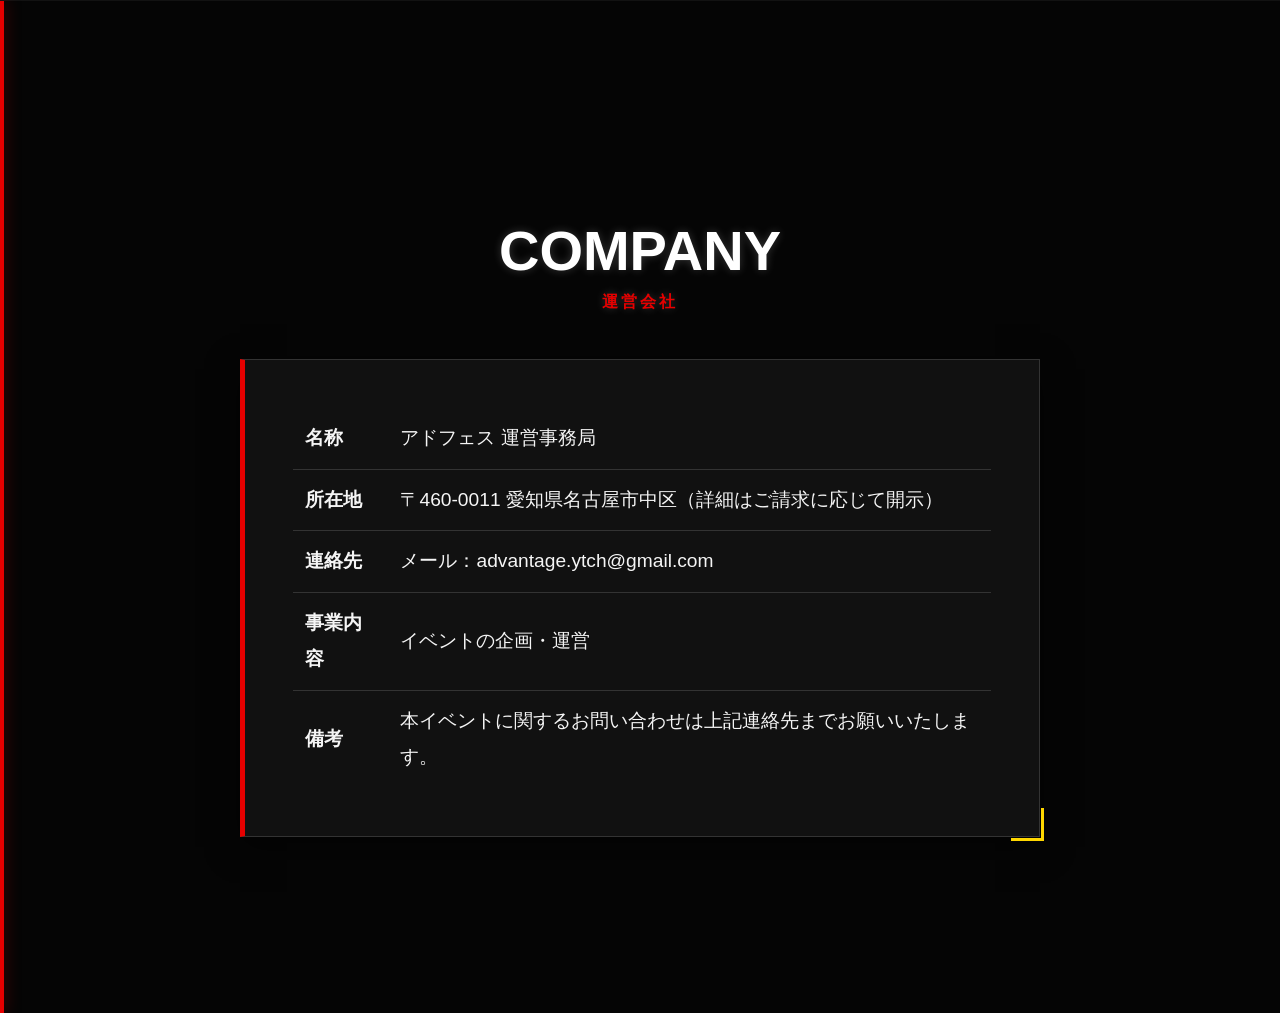
==== company.html @ 3a01d56a "Add files via upload" ====
<!DOCTYPE html>
<html lang="ja">
<head>
    <meta charset="UTF-8">
    <meta name="viewport" content="width=device-width, initial-scale=1.0">
    <title>運営会社 | 株式会社アドワークス</title>
    <link rel="stylesheet" href="styles.css">
</head>
<body>
    <section class="section">
        <div class="container" style="padding-top: 120px; padding-bottom: 80px; max-width: 900px;">
            <h1 class="section-title">COMPANY<span>運営会社</span></h1>

            <div class="about-content" style="text-align: left; line-height: 1.9;">
                
                <table style="width:100%; border-collapse: collapse;">
                    <tr>
                        <th style="text-align:left; padding: 12px; border-bottom: 1px solid #333;">名称</th>
                        <td style="padding: 12px; border-bottom: 1px solid #333;">アドフェス 運営事務局</td>
                    </tr>

                    <tr>
                        <th style="text-align:left; padding: 12px; border-bottom: 1px solid #333;">所在地</th>
                        <td style="padding: 12px; border-bottom: 1px solid #333;">
                            〒460-0011
                            愛知県名古屋市中区（詳細はご請求に応じて開示）
                        </td>
                    </tr>

                    <tr>
                        <th style="text-align:left; padding: 12px; border-bottom: 1px solid #333;">連絡先</th>
                        <td style="padding: 12px; border-bottom: 1px solid #333;">
                            メール：advantage.ytch@gmail.com
                        </td>
                    </tr>

                    <tr>
                        <th style="text-align:left; padding: 12px; border-bottom: 1px solid #333;">事業内容</th>
                        <td style="padding: 12px; border-bottom: 1px solid #333;">
                            イベントの企画・運営
                        </td>
                    </tr>

                    <tr>
                        <th style="text-align:left; padding: 12px;">備考</th>
                        <td style="padding: 12px;">
                            本イベントに関するお問い合わせは上記連絡先までお願いいたします。
                        </td>
                    </tr>
                </table>

            </div>
        </div>
    </section>
</body>
</html>
---- styles.css ----
/* CSS RESET & VARIABLES */
:root {
    --bg-color: #050505;
    --bg-alt: #111111;
    --text-color: #f5f5f5;
    --text-muted: #aaaaaa;
    --primary-color: #e60000;
    --primary-hover: #ff1a1a;
    --primary-glow: rgba(230, 0, 0, 0.5);
    --secondary-color: #ffd700;
    --secondary-hover: #ffea00;
    --secondary-glow: rgba(255, 215, 0, 0.5);
    --font-heading: 'Oswald', sans-serif;
    --font-body: 'Noto Sans JP', sans-serif;
    --transition-speed: 0.3s;
}

* {
    margin: 0;
    padding: 0;
    box-sizing: border-box;
}

html {
    scroll-behavior: smooth;
}

body {
    background-color: var(--bg-color);
    color: var(--text-color);
    font-family: var(--font-body);
    line-height: 1.6;
    overflow-x: hidden;
}

a {
    text-decoration: none;
    color: inherit;
    transition: color var(--transition-speed) ease;
}

ul {
    list-style: none;
}

.container {
    max-width: 1200px;
    margin: 0 auto;
    padding: 0 2rem;
}

/* TYPOGRAPHY */
h1, h2, h3, h4 {
    font-family: var(--font-heading);
    text-transform: uppercase;
    line-height: 1.2;
}

.section-title {
    font-size: 3.5rem;
    font-weight: 700;
    text-align: center;
    margin-bottom: 3rem;
    position: relative;
    color: #fff;
    text-shadow: 0 0 10px rgba(255, 255, 255, 0.2);
}

.section-title span {
    display: block;
    font-family: var(--font-body);
    font-size: 1rem;
    color: var(--primary-color);
    margin-top: 0.5rem;
    letter-spacing: 0.2em;
}

/* BUTTONS */
.btn {
    display: inline-block;
    padding: 1rem 2.5rem;
    font-family: var(--font-heading);
    font-size: 1.2rem;
    font-weight: 700;
    text-transform: uppercase;
    letter-spacing: 0.1em;
    border: none;
    cursor: pointer;
    transition: all var(--transition-speed) ease;
    clip-path: polygon(10px 0, 100% 0, 100% calc(100% - 10px), calc(100% - 10px) 100%, 0 100%, 0 10px);
    position: relative;
    overflow: hidden;
    z-index: 1;
}

.btn::before {
    content: '';
    position: absolute;
    top: 0;
    left: -100%;
    width: 100%;
    height: 100%;
    background: linear-gradient(90deg, transparent, rgba(255,255,255,0.2), transparent);
    transition: left 0.5s ease;
    z-index: -1;
}

.btn:hover::before {
    left: 100%;
}

.btn-primary {
    background-color: var(--primary-color);
    color: #fff;
}

.btn-primary:hover {
    background-color: var(--primary-hover);
    box-shadow: 0 0 20px var(--primary-glow);
}

.btn-secondary {
    background-color: var(--secondary-color);
    color: #000;
}

.btn-secondary:hover {
    background-color: var(--secondary-hover);
    box-shadow: 0 0 20px var(--secondary-glow);
}

.glow-red {
    box-shadow: 0 0 15px var(--primary-glow);
}

.glow-gold {
    box-shadow: 0 0 15px var(--secondary-glow);
}

.btn-line {
    background-color: #06C755;
    color: #fff;
    border: none;
}

.btn-line:hover {
    background-color: #05b04b;
    box-shadow: 0 0 20px rgba(6, 199, 85, 0.5);
}

.glow-line {
    box-shadow: 0 0 15px rgba(6, 199, 85, 0.5);
}


/* HEADER */
.header {
    position: fixed;
    top: 0;
    left: 0;
    width: 100%;
    background-color: rgba(5, 5, 5, 0.9);
    backdrop-filter: blur(10px);
    z-index: 1000;
    border-bottom: 2px solid var(--primary-color);
    padding: 1rem 0;
}

.header-container {
    max-width: 1400px;
    margin: 0 auto;
    padding: 0 2rem;
    display: flex;
    justify-content: space-between;
    align-items: center;
}

.logo {
    display: flex;
    align-items: center;
}

.header-logo-img {
    height: 50px;
    width: auto;
    display: block;
    filter: drop-shadow(0 0 5px rgba(255, 215, 0, 0.4));
}

.nav ul {
    display: flex;
    gap: 2rem;
}

.nav a {
    font-family: var(--font-heading);
    font-size: 1.1rem;
    font-weight: 700;
    letter-spacing: 0.1em;
    text-transform: uppercase;
    position: relative;
}

.nav a::after {
    content: '';
    position: absolute;
    bottom: -5px;
    left: 0;
    width: 0;
    height: 2px;
    background-color: var(--primary-color);
    transition: width var(--transition-speed) ease;
}

.nav a:hover {
    color: var(--primary-color);
    text-shadow: 0 0 8px var(--primary-glow);
}

.nav a:hover::after {
    width: 100%;
}

.menu-toggle {
    display: none;
    cursor: pointer;
    flex-direction: column;
    gap: 5px;
}

.menu-toggle .bar {
    width: 25px;
    height: 3px;
    background-color: #fff;
    transition: all 0.3s ease;
}

/* HERO */
.hero {
    height: 100vh;
    min-height: 600px;
    padding-top: 80px; /* Offset for header */
    display: flex;
    align-items: center;
    justify-content: center;
    position: relative;
    background: url('https://images.unsplash.com/photo-1542751371-adc38448a05e?ixlib=rb-4.0.3&auto=format&fit=crop&w=2070&q=80') center/cover no-repeat;
    text-align: center;
    overflow: hidden;
    box-sizing: border-box;
}

.hero-overlay {
    position: absolute;
    top: 0;
    left: 0;
    width: 100%;
    height: 100%;
    background: linear-gradient(135deg, rgba(0,0,0,0.8) 0%, rgba(20,0,0,0.9) 100%);
    z-index: 1;
}

.hero-content {
    position: relative;
    z-index: 2;
    padding: 0 1rem;
}

.hero-logo-container {
    margin: 0 auto 2rem;
    display: flex;
    justify-content: center;
    align-items: center;
}

.hero-logo-img {
    max-width: 350px;
    width: 100%;
    height: auto;
    filter: drop-shadow(0 0 15px rgba(255, 215, 0, 0.5));
    animation: float 4s ease-in-out infinite, pulse-glow 2s infinite alternate;
}

@keyframes float {
    0% { transform: translateY(0px); }
    50% { transform: translateY(-15px); }
    100% { transform: translateY(0px); }
}

@keyframes pulse-glow {
    0% { filter: drop-shadow(0 0 15px rgba(255, 215, 0, 0.5)); }
    100% { filter: drop-shadow(0 0 30px rgba(255, 215, 0, 0.8)); }
}

.hero-title {
    font-size: 5rem;
    letter-spacing: 0.1em;
    margin-bottom: 0.5rem;
    text-shadow: 4px 4px 0px var(--primary-color), 0 0 20px rgba(255,0,0,0.5);
    color: #fff;
}

.hero-subtitle {
    font-size: 1.5rem;
    font-weight: 700;
    letter-spacing: 0.2em;
    margin-bottom: 3rem;
    color: var(--secondary-color);
    text-shadow: 0 0 10px var(--secondary-glow);
}

.hero-buttons {
    display: flex;
    gap: 1.5rem;
    justify-content: center;
}

/* SECTIONS COMMON */
.section {
    padding: 6rem 0;
    position: relative;
    border-top: 1px solid rgba(255,255,255,0.05);
}

.section:nth-child(even) {
    background-color: var(--bg-alt);
}

.section::before {
    content: '';
    position: absolute;
    top: 0;
    left: 0;
    width: 4px;
    height: 100%;
    background: var(--primary-color);
    box-shadow: 0 0 15px var(--primary-glow);
}

/* ABOUT */
.about-content {
    max-width: 800px;
    margin: 0 auto;
    text-align: center;
    font-size: 1.2rem;
    line-height: 2;
    background: rgba(20,20,20,0.8);
    padding: 3rem;
    border: 1px solid #333;
    border-left: 5px solid var(--primary-color);
    box-shadow: 0 10px 30px rgba(0,0,0,0.5);
    position: relative;
}

.about-content::after {
    content: '';
    position: absolute;
    bottom: -5px;
    right: -5px;
    width: 30px;
    height: 30px;
    border-bottom: 3px solid var(--secondary-color);
    border-right: 3px solid var(--secondary-color);
}

/* EVENT CARDS */
.card-grid {
    display: grid;
    grid-template-columns: repeat(auto-fit, minmax(280px, 1fr));
    gap: 2rem;
}

.card {
    background: linear-gradient(145deg, #161616, #0d0d0d);
    border: 1px solid #222;
    padding: 2.5rem 2rem;
    text-align: center;
    transition: all 0.4s ease;
    clip-path: polygon(15px 0, 100% 0, 100% calc(100% - 15px), calc(100% - 15px) 100%, 0 100%, 0 15px);
    position: relative;
}

.card::before {
    content: '';
    position: absolute;
    top: 0;
    left: 0;
    width: 100%;
    height: 3px;
    background: var(--secondary-color);
    transform: scaleX(0);
    transform-origin: left;
    transition: transform 0.4s ease;
}

.card:hover {
    transform: translateY(-10px);
    border-color: #444;
    box-shadow: 0 15px 30px rgba(0,0,0,0.6), 0 0 20px rgba(255, 215, 0, 0.1);
}

.card:hover::before {
    transform: scaleX(1);
}

.card-image-container {
    width: 100%;
    margin-bottom: 2rem;
    display: flex;
    justify-content: center;
    align-items: center;
}

.card-image {
    width: 80%;
    height: auto;
    object-fit: contain;
    transition: all 0.5s ease;
    filter: drop-shadow(0 0 10px rgba(0,0,0,0.5));
}

.card:hover .card-image {
    transform: scale(1.08);
    filter: drop-shadow(0 0 15px var(--secondary-glow));
}

.card-title {
    font-size: 1.5rem;
    color: var(--secondary-color);
    margin-bottom: 1rem;
    letter-spacing: 0.05em;
}

.card-desc {
    color: var(--text-muted);
    font-size: 0.95rem;
}

/* SCHEDULE */
.schedule-list {
    max-width: 800px;
    margin: 0 auto;
    position: relative;
}

.schedule-list::before {
    content: '';
    position: absolute;
    top: 0;
    left: 50px;
    width: 2px;
    height: 100%;
    background: #333;
}

.schedule-item {
    display: flex;
    align-items: center;
    margin-bottom: 2rem;
    position: relative;
    background: rgba(255,255,255,0.02);
    padding: 1.5rem;
    border-radius: 5px;
    border: 1px solid transparent;
    transition: all 0.3s ease;
}

.schedule-item:hover {
    background: rgba(255,255,255,0.05);
    border-color: #333;
    transform: translateX(10px);
}

.schedule-item::before {
    content: '';
    position: absolute;
    left: -24px;
    top: 50%;
    transform: translateY(-50%);
    width: 16px;
    height: 16px;
    background: var(--primary-color);
    border-radius: 50%;
    box-shadow: 0 0 10px var(--primary-glow);
    z-index: 2;
}

.schedule-item .time {
    font-family: var(--font-heading);
    font-size: 1.8rem;
    color: var(--secondary-color);
    width: 120px;
    flex-shrink: 0;
    letter-spacing: 1px;
}

.schedule-item .desc {
    font-size: 1.1rem;
    font-weight: 700;
}

/* ACCESS */
.access-content {
    display: flex;
    gap: 3rem;
    background: #111;
    border: 1px solid #222;
    padding: 2rem;
}

.access-info {
    flex: 1;
}

.access-info h3 {
    font-family: var(--font-body);
    font-size: 1.5rem;
    color: var(--primary-color);
    margin-bottom: 1rem;
}

.access-info p {
    margin-bottom: 1.5rem;
    color: var(--text-muted);
}

.access-info ul li {
    position: relative;
    padding-left: 1.5rem;
    margin-bottom: 0.5rem;
}

.access-info ul li::before {
    content: '▶';
    position: absolute;
    left: 0;
    color: var(--secondary-color);
    font-size: 0.8rem;
    top: 4px;
}

.access-map-placeholder {
    flex: 1;
    min-height: 250px;
    background: #222;
    display: flex;
    align-items: center;
    justify-content: center;
    border: 2px dashed #444;
    color: #666;
    font-family: var(--font-heading);
    font-size: 1.5rem;
    letter-spacing: 2px;
}

/* FAQ */
.accordion {
    max-width: 800px;
    margin: 0 auto;
}

.accordion-item {
    margin-bottom: 1rem;
    border: 1px solid #333;
    background: #111;
}

.accordion-header {
    padding: 1.5rem;
    font-weight: 700;
    cursor: pointer;
    display: flex;
    justify-content: space-between;
    align-items: center;
    transition: background 0.3s ease;
}

.accordion-header:hover {
    background: #1a1a1a;
    color: var(--secondary-color);
}

.accordion-header .icon {
    font-size: 1.5rem;
    color: var(--primary-color);
    transition: transform 0.3s ease;
}

.accordion-header.active {
    border-bottom: 1px solid #333;
}

.accordion-header.active .icon {
    transform: rotate(45deg);
}

.accordion-content {
    padding: 0 1.5rem;
    max-height: 0;
    overflow: hidden;
    transition: max-height 0.4s ease, padding 0.4s ease;
    color: var(--text-muted);
}

/* FOOTER */
.footer {
    background: #000;
    padding: 4rem 0 2rem;
    text-align: center;
    border-top: 2px solid var(--primary-color);
}

.footer-logo-container {
    margin-bottom: 2rem;
    display: flex;
    justify-content: center;
}

.footer-logo-img {
    height: 80px;
    width: auto;
    filter: drop-shadow(0 0 10px rgba(230, 0, 0, 0.5));
}

.footer-links {
    display: flex;
    justify-content: center;
    gap: 2rem;
    margin-bottom: 2rem;
}

.footer-links a:hover {
    color: var(--secondary-color);
}

.copyright {
    color: #555;
    font-size: 0.9rem;
}

/* ANIMATIONS */
.fade-in {
    opacity: 0;
    transform: translateY(30px);
    transition: opacity 0.8s ease, transform 0.8s ease;
}

.fade-in.visible {
    opacity: 1;
    transform: translateY(0);
}

/* RESPONSIVE */
@media (max-width: 992px) {
    .hero-title { font-size: 4rem; }
    .access-content { flex-direction: column; }
    .schedule-list::before { left: 30px; }
    .schedule-item { flex-direction: column; align-items: flex-start; padding-left: 3rem; }
    .schedule-item::before { left: -14px; top: 2rem; }
    .schedule-item .time { margin-bottom: 0.5rem; }
}

@media (max-width: 768px) {
    .nav {
        position: fixed;
        top: 70px;
        left: -100%;
        width: 100%;
        height: calc(100vh - 70px);
        background: rgba(5,5,5,0.95);
        display: flex;
        justify-content: center;
        align-items: center;
        transition: left 0.3s ease;
    }
    
    .nav.active { left: 0; }
    
    .nav ul {
        flex-direction: column;
        text-align: center;
        gap: 2rem;
    }
    
    .menu-toggle { display: flex; }
    
    .hero {
        padding-top: 60px;
        min-height: 500px;
    }
    .hero-logo-img { max-width: 250px; }
    .hero-logo-container { margin: 0 auto 1rem; }
    .hero-title { font-size: 2.8rem; }
    .hero-subtitle { font-size: 1.1rem; margin-bottom: 2rem; }
    .hero-buttons { flex-direction: column; gap: 1rem; }
    
    .section-title { font-size: 2.5rem; }
    .about-content { padding: 2rem 1rem; font-size: 1rem; }
    
    .footer-links { flex-direction: column; gap: 1rem; }
}
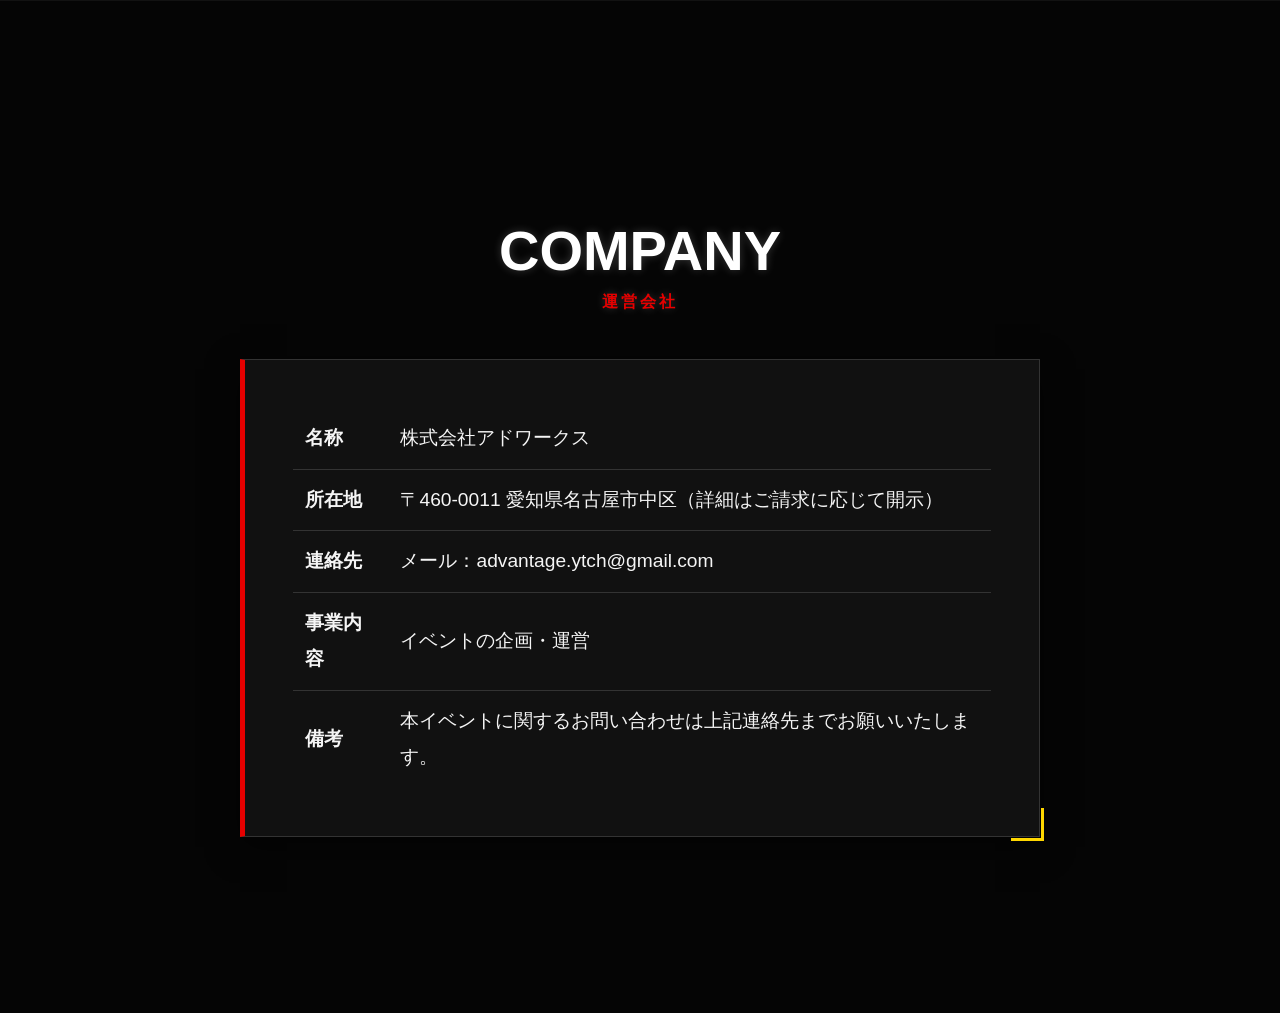
==== commit 6bf70630: "Add files via upload" ====
--- a/company.html
+++ b/company.html
@@ -16,7 +16,7 @@
                 <table style="width:100%; border-collapse: collapse;">
                     <tr>
                         <th style="text-align:left; padding: 12px; border-bottom: 1px solid #333;">名称</th>
-                        <td style="padding: 12px; border-bottom: 1px solid #333;">アドフェス 運営事務局</td>
+                        <td style="padding: 12px; border-bottom: 1px solid #333;">株式会社アドワークス</td>
                     </tr>
 
                     <tr>
--- a/styles.css
+++ b/styles.css
@@ -244,7 +244,7 @@
     align-items: center;
     justify-content: center;
     position: relative;
-    background: url('https://images.unsplash.com/photo-1542751371-adc38448a05e?ixlib=rb-4.0.3&auto=format&fit=crop&w=2070&q=80') center/cover no-repeat;
+    background: url('HERO_BG.jpg') center/cover no-repeat;
     text-align: center;
     overflow: hidden;
     box-sizing: border-box;
@@ -326,6 +326,7 @@
     background-color: var(--bg-alt);
 }
 
+/* 
 .section::before {
     content: '';
     position: absolute;
@@ -336,6 +337,7 @@
     background: var(--primary-color);
     box-shadow: 0 0 15px var(--primary-glow);
 }
+削除 or コメントアウト */
 
 /* ABOUT */
 .about-content {
@@ -543,14 +545,21 @@
     flex: 1;
     min-height: 250px;
     background: #222;
-    display: flex;
-    align-items: center;
-    justify-content: center;
-    border: 2px dashed #444;
-    color: #666;
-    font-family: var(--font-heading);
-    font-size: 1.5rem;
-    letter-spacing: 2px;
+    border: none;
+}
+
+.map-embed {
+    width: 100%;
+    height: 100%;
+    min-height: 250px;
+}
+
+.map-embed iframe {
+    width: 100%;
+    height: 100%;
+    min-height: 250px;
+    border: 0;
+    display: block;
 }
 
 /* FAQ */
@@ -699,3 +708,30 @@
     
     .footer-links { flex-direction: column; gap: 1rem; }
 }
+
+@media (max-width: 768px) {
+    .access-map-placeholder {
+        min-height: auto;
+    }
+
+    .map-embed {
+        aspect-ratio: 16 / 9;
+        min-height: 0;
+    }
+
+    .map-embed iframe {
+        min-height: 0;
+    }
+}
+
+
+.faq-cta {
+    text-align: center;
+    margin-top: 3rem;
+}
+
+.faq-cta-text {
+    font-size: 1.2rem;
+    margin-bottom: 1rem;
+    color: var(--text-muted);
+}
